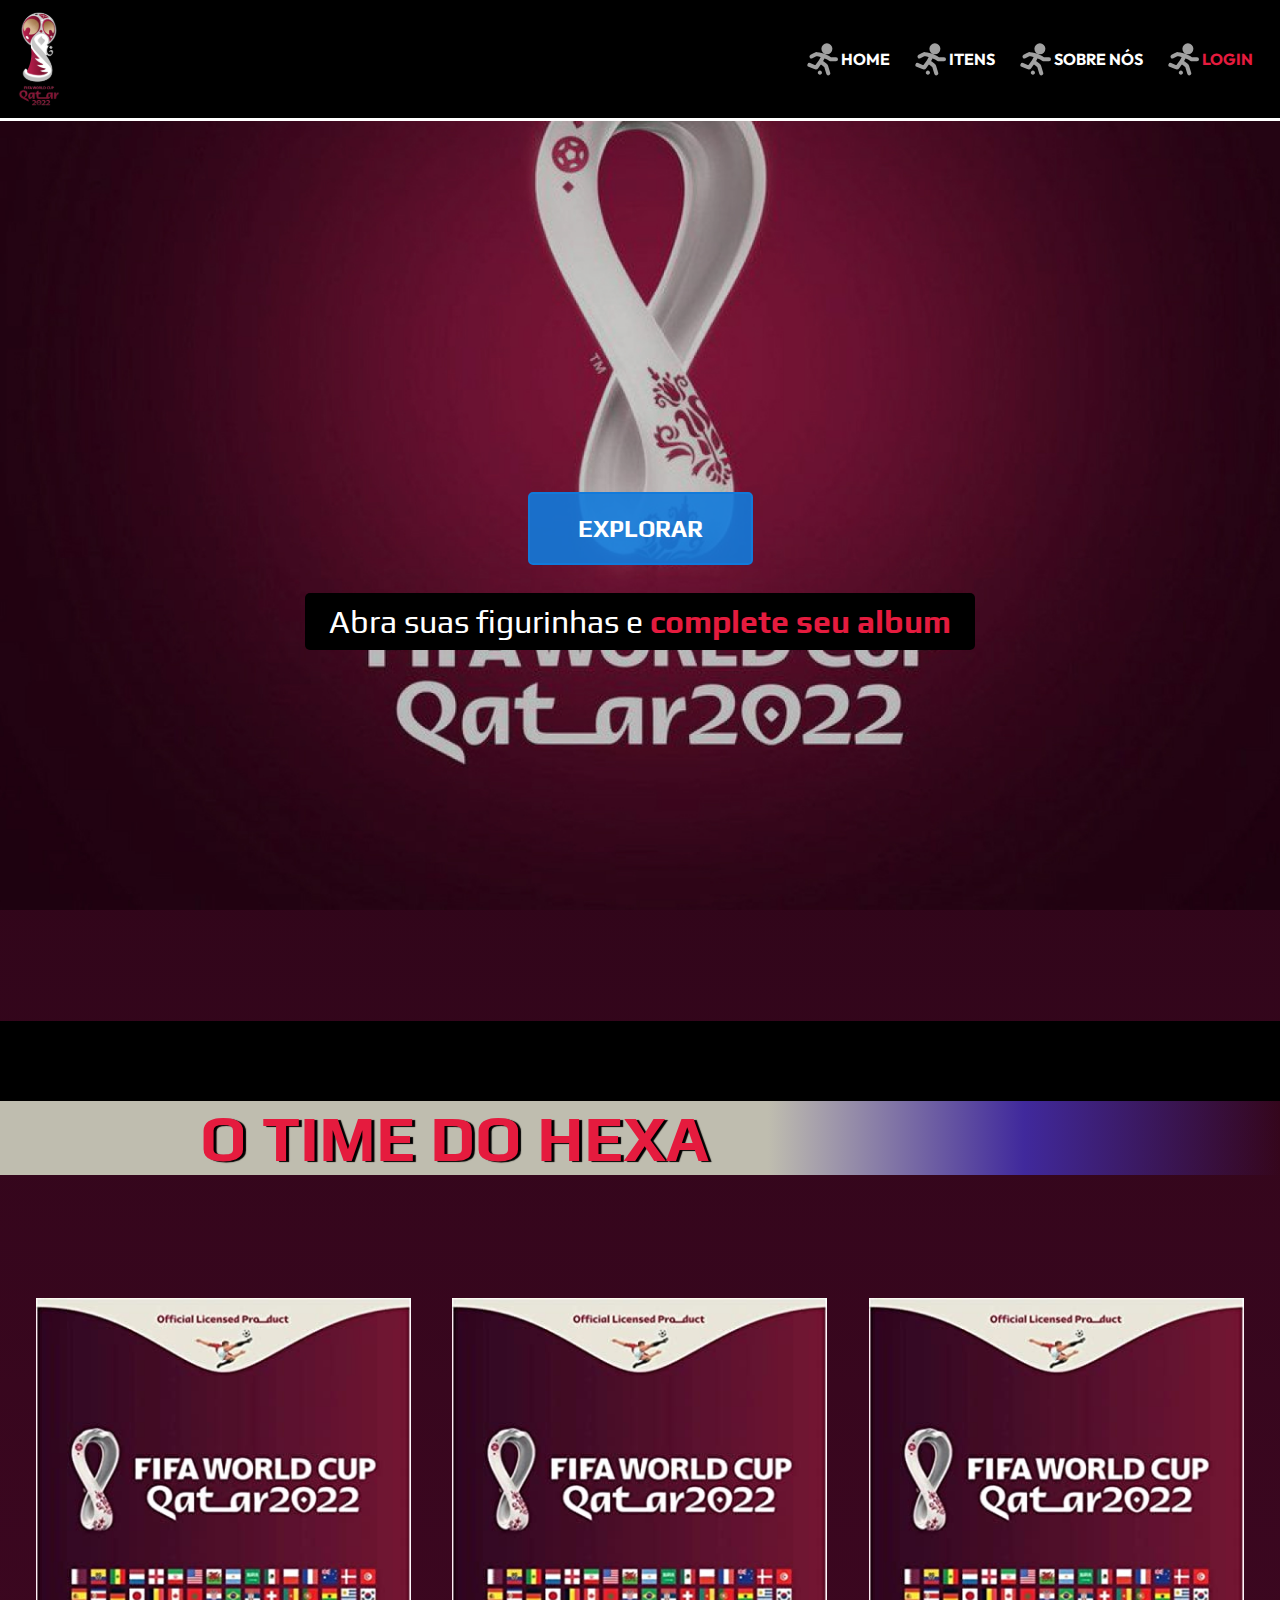
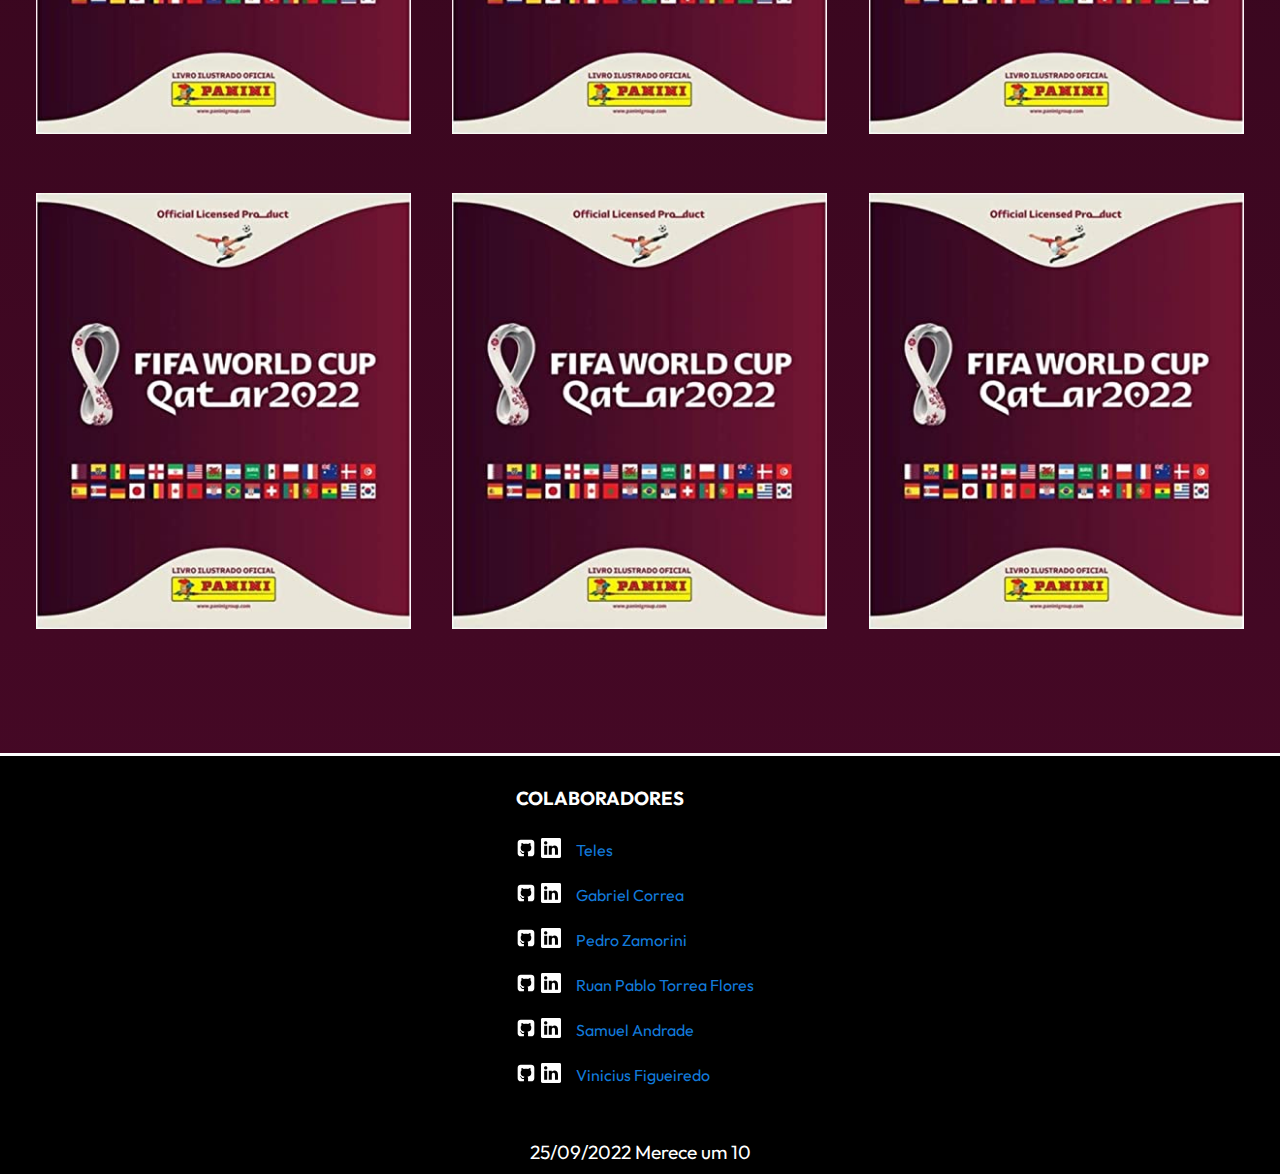
==== index.html @ 65233aec "finalizado o esqueleto" ====
<!DOCTYPE html>
<html lang="pt-br">

<head>
  <meta charset="UTF-8">
  <meta http-equiv="X-UA-Compatible" content="IE=edge">
  <meta name="viewport" content="width=device-width, initial-scale=1.0">
  <meta name="description" content="O melhor site de figurinhas do mundo!">
  <meta name="robots" content="noindex, nofollow">
  <title>O Hexa vem!</title>
  <link rel="preconnect" href="https://fonts.googleapis.com">
  <link rel="preconnect" href="https://fonts.gstatic.com" crossorigin>
  <link
    href="https://fonts.googleapis.com/css2?family=Outfit:wght@100;200;300;400;500;600;700;800;900&family=Play:wght@400;700&display=swap"
    rel="stylesheet">
  <link rel="stylesheet" href="./css/style.css">
</head>

<body>
  <header class="header">
    <div class="container">
      <img src="./img/logo.svg" alt="Logo da copa 2022">
      <nav class="header-nav">
        <img src="./img/menu.svg" class="menu-mobile" alt="menu mobile">
        <ul class="header-nav-list">
          <li><a href="#" class="uppercase"><img src="./img/soccer-icon.svg" alt="icone de um jogador">Home</a></li>
          <li><a href="#itens" class="uppercase"><img src="./img/soccer-icon.svg" alt="icone de um jogador">Itens</a></li>
          <li><a href="#" class="uppercase"><img src="./img/soccer-icon.svg" alt="icone de um jogador">Sobre nós</a>
          </li>
          <li><a href="#" class="uppercase red"><img src="./img/soccer-icon.svg" alt="icone de um jogador">Login</a>
          </li>
        </ul>
      </nav>
    </div>
  </header>
  <section class="home banner" id="home">
    <a href="#" class="uppercase">Explorar</a>
    <div class="banner-content">
      <h1>Abra suas figurinhas e <strong class="red">complete seu album</strong></h1>
    </div>
  </section>
  <div class="divisor"></div>
  <main>
    <section class="itens" id="itens">
      <h2 class="uppercase red hexa">O TIME DO HEXA</h2>
      <div class="container cards">
        <div class="card">
          <div class="flip flip-1">
            <div class="flip-front">
              <img src="./img/back-card.jpg" alt="figurinha">
            </div>
            <div class="flip-back">
              <div class="flip-back-img">
                <img src="./img/vini.jpg" alt="vinicius junior">
                <div class="img-card-container"><a href="#" class="btn btn-card uppercase">Estatísticas</a></div>
                <h3 class="uppercase">Atacante</h3>
              </div>
            </div>
          </div>
        </div>
        <div class="card">
          <div class="flip flip-2">
            <div class="flip-front">
              <img src="./img/back-card.jpg" alt="figurinha">
            </div>
            <div class="flip-back">
              <div class="flip-back-img">
                <img src="./img/richarlison.jpg" alt="richarlison">
                <a href="#" class="btn btn-card uppercase">Estatísticas</a>
                <h3 class="uppercase">Atacante</h3>
              </div>
            </div>
          </div>
        </div>
        <div class="card">
          <div class="flip flip-3">
            <div class="flip-front">
              <img src="./img/back-card.jpg" alt="figurinha">
            </div>
            <div class="flip-back">
              <div class="flip-back-img">
                <img src="./img/neymar.jpg" alt="ney">
                <a href="#" class="btn btn-card uppercase">Estatísticas</a>
                <h3 class="uppercase">Atacante</h3>
              </div>
            </div>
          </div>
        </div>
        <div class="card">
          <div class="flip flip-4">
            <div class="flip-front">
              <img src="./img/back-card.jpg" alt="figurinha">
            </div>
            <div class="flip-back">
              <div class="flip-back-img">
                <img src="./img/gabriel.jpg" alt="gabriel">
                <a href="#" class="btn btn-card uppercase">Estatísticas</a>
                <h3 class="uppercase">Atacante</h3>
              </div>
            </div>
          </div>
        </div>
        <div class="card">
          <div class="flip flip-5">
            <div class="flip-front">
              <img src="./img/back-card.jpg" alt="figurinha">
            </div>
            <div class="flip-back">
              <div class="flip-back-img">
                <img src="./img/lucas.jpg" alt="Lucas Paqueta">
                <a href="#" class="btn btn-card uppercase">Estatísticas</a>
                <h3 class="uppercase meia">Meia</h3>
              </div>
            </div>
          </div>
        </div>
        <div class="card">
          <div class="flip flip-6">
            <div class="flip-front">
              <img src="./img/back-card.jpg" alt="figurinha">
            </div>
            <div class="flip-back">
              <div class="flip-back-img">
                <img src="./img/casemiro.jpg" alt="Casemiro">
                <a href="#" class="btn btn-card uppercase">Estatísticas</a>
                <h3 class="uppercase meia">Meia</h3>
              </div>
            </div>
          </div>
        </div>
      </div>
    </section>
  </main>
  <footer class="footer" id="footer">
    <div class="container footer-content">
      <div class="contribuitors">
        <h3 class="uppercase">Colaboradores</h3>
        <ul class="contribuitors-list">
          <li>
            <a href="#"><img src="./img/github.svg" alt="icone do gitub"></a>
            <a href="#"><img src="./img/linkedi.svg" alt="icone do linkedin"></a>
            <a href="#">Teles</a>
          </li>
          <li>
            <a href="#"><img src="./img/github.svg" alt="icone do gitub"></a>
            <a href="#"><img src="./img/linkedi.svg" alt="icone do linkedin"></a>
            <a href="#">Gabriel Correa</a>
          </li>
          <li>
            <a href="#"><img src="./img/github.svg" alt="icone do gitub"></a>
            <a href="#"><img src="./img/linkedi.svg" alt="icone do linkedin"></a>
            <a href="#">Pedro Zamorini</a>
          </li>
          <li>
            <a href="#"><img src="./img/github.svg" alt="icone do gitub"></a>
            <a href="#"><img src="./img/linkedi.svg" alt="icone do linkedin"></a>
            <a href="#">Ruan Pablo Torrea Flores</a>
          </li>
          <li>
            <a href="#"><img src="./img/github.svg" alt="icone do gitub"></a>
            <a href="#"><img src="./img/linkedi.svg" alt="icone do linkedin"></a>
            <a href="#">Samuel Andrade</a>
          </li>
          <li>
            <a href="#"><img src="./img/github.svg" alt="icone do gitub"></a>
            <a href="#"><img src="./img/linkedi.svg" alt="icone do linkedin"></a>
            <a href="#">Vinicius Figueiredo</a>
          </li>
        </ul>
      </div>
    </div>
    <p>25/09/2022 Merece um 10</p>
  </footer>
</body>

</html>
---- css/style.css ----
* {
  margin: 0;
  padding: 0;
  box-sizing: border-box;
  text-decoration: none;
  list-style: none;
}

@keyframes flip {
  0% {
    transform: rotateY(0deg);
  }
  100% {
    transform: rotateY(180deg);
  }
}
html {
  scroll-behavior: smooth;
}
@media only screen and (max-width: 600px) {
  html {
    font-size: 12px;
  }
}

.red {
  color: #E51B3E;
}

.uppercase {
  text-transform: uppercase;
}

.container {
  width: 100%;
  max-width: 1250px;
  margin: 0 auto;
  display: flex;
  justify-content: space-between;
  flex-wrap: wrap;
  align-items: center;
}

body {
  background: linear-gradient(180deg, #260414, #4A0928);
}

.header {
  background: #000;
  border-bottom: 3px solid #FFF;
  padding: 10px;
}
.header-nav .menu-mobile {
  display: none;
}
@media only screen and (max-width: 600px) {
  .header-nav .menu-mobile {
    display: block;
    cursor: pointer;
    padding: 5px;
  }
}
.header-nav-list {
  display: flex;
  align-items: center;
  justify-content: space-between;
}
@media only screen and (max-width: 600px) {
  .header-nav-list {
    display: none;
  }
}
.header-nav-list li a {
  display: flex;
  align-items: center;
  font-weight: bold;
  font-family: "Outfit", sans-serif;
  color: #FFF;
  transition: 0.3s;
}
.header-nav-list li a:hover {
  color: #127ADA;
}
.header-nav-list .red {
  color: #E51B3E;
}
.header-nav-list li {
  margin: 0 12px;
}

.banner {
  background-image: url("../img/banner.jpg");
  height: 100vh;
  width: 100%;
  background-repeat: no-repeat;
  background-size: cover;
  background-position: center center;
  background-attachment: fixed;
  text-align: center;
  display: flex;
  justify-content: center;
  align-items: center;
  flex-direction: column;
}
.banner a {
  display: block;
  width: 100%;
  background: rgba(18, 122, 218, 0.9);
  border-radius: 5px;
  padding: 21px 45px;
  max-width: 225px;
  border: 2px solid #127ADA;
  font-weight: bold;
  font-family: "Play", sans-serif;
  color: #FFF;
  font-size: 1.5rem;
  margin-bottom: 28px;
  transition: 0.4s;
}
.banner a:hover {
  background: #127ADA;
  color: #FFF;
}
.banner-content h1 {
  background: black;
  color: #FFF;
  font-weight: 400;
  font-family: "Play", sans-serif;
  padding: 10px 24px;
  border-radius: 5px;
}
.banner-content h1 strong {
  font-weight: bold;
}

.divisor {
  width: 100%;
  height: 80px;
  background: #000;
}

.itens .hexa {
  width: 100%;
  font-family: "Play", sans-serif;
  font-weight: bold;
  font-size: 4rem;
  text-shadow: 3px 1px 1px black;
  padding-left: 200px;
  background: linear-gradient(90deg, #BFBDAF 60%, #40299C, transparent);
  margin-bottom: 60px;
}
@media only screen and (max-width: 600px) {
  .itens .hexa {
    font-size: 2.5rem;
    padding: 0;
    padding: 10px;
  }
}
.itens .card {
  position: relative;
  height: 370px;
  width: 30%;
  margin: 5% auto;
  min-width: 300px;
}
@media only screen and (max-width: 600px) {
  .itens .card {
    margin: 10% auto;
  }
}
.itens .card .flip a, .itens .card .flip h3 {
  opacity: 1;
}
.itens .card img {
  max-width: 100%;
}
.itens .card .flip {
  transform-style: preserve-3d;
  transition: 0.5s;
}
.itens .card .flip-1 {
  animation: flip 0.7s ease-out forwards;
  animation-delay: 2s;
  flex-basis: 220px;
}
.itens .card .flip-2 {
  animation: flip 0.7s ease-out forwards;
  animation-delay: 3s;
  flex-basis: 220px;
}
.itens .card .flip-3 {
  animation: flip 0.7s ease-out forwards;
  animation-delay: 4s;
  flex-basis: 220px;
}
.itens .card .flip-4 {
  animation: flip 0.7s ease-out forwards;
  animation-delay: 5s;
  flex-basis: 220px;
}
.itens .card .flip-5 {
  animation: flip 0.7s ease-out forwards;
  animation-delay: 6s;
  flex-basis: 220px;
}
.itens .card .flip-6 {
  animation: flip 0.7s ease-out forwards;
  animation-delay: 7s;
  flex-basis: 220px;
}
.itens .card .flip-front, .itens .card .flip-back {
  position: absolute;
  backface-visibility: hidden;
}
.itens .card .flip-back {
  transform: rotatey(180deg);
}
.itens .card .flip-back a, .itens .card .flip-back h3 {
  opacity: 1;
  display: block;
  position: absolute;
}
.itens .card .flip-back h3 {
  top: 15px;
  color: #FFF;
  font-family: "Outfit", sans-serif;
  font-weight: 300;
  font-size: 1.5rem;
  background: rgba(0, 128, 0, 0.507);
  width: 100%;
  text-align: center;
  margin: 0 auto;
}
.itens .card .flip-back a {
  padding: 24px 31px;
  background: rgba(18, 121, 218, 0.6666666667);
  top: 50%;
  right: 22%;
  display: block;
  text-align: center;
  color: #FFF;
  font-family: "Play", sans-serif;
  font-weight: 500;
  font-size: 1.5rem;
  border-radius: 10px;
  border: 2px solid black;
  transition: 0.5s;
}
.itens .card .flip-back a:hover {
  background: #127ADA;
}

.footer {
  background: #000;
  margin-top: 10%;
  width: 100%;
  border-top: 3px solid #FFF;
  text-align: center;
}
.footer p {
  color: #FFF;
  font-family: "Outfit", sans-serif;
  padding: 10px;
  font-size: 1.2rem;
}
.footer .footer-content {
  justify-content: center;
}
.footer .contribuitors {
  margin: 30px 0;
  color: #FFF;
}
.footer .contribuitors h3 {
  font-family: "Outfit", sans-serif;
  margin-bottom: 20px;
  text-align: left;
}
.footer .contribuitors li {
  display: flex;
  align-items: center;
  margin-bottom: 5px;
  gap: 5px;
}
.footer .contribuitors li a:last-of-type {
  padding: 10px;
  border-radius: 15px;
}
.footer .contribuitors li a:last-of-type:hover {
  background: #127ADA;
}
.footer .contribuitors li a {
  font-family: "Outfit", sans-serif;
  color: #127ADA;
  transition: 0.3s;
}
.footer .contribuitors li a:hover {
  color: #FFF;
}
.footer .contribuitors li a img:first-child {
  width: 20px;
}

.body {
  background: #000;
}

.container-login {
  width: 100%;
  height: 100vh;
  background-image: url("../img/login-bg.jpg");
  background-size: cover;
  background-repeat: no-repeat;
  object-fit: cover;
  position: relative;
  display: flex;
  justify-content: center;
  align-items: center;
  background-position: center center;
}
.container-login::after {
  content: "";
  width: 100%;
  height: 100%;
  position: absolute;
  top: 0;
  left: 0;
  display: block;
  background: rgba(0, 0, 0, 0.4);
  backdrop-filter: blur(5px);
}
.container-login .content {
  position: relative;
  z-index: 2;
  width: 100%;
  max-width: 455px;
  background: #320414;
  display: flex;
  flex-direction: column;
  border: 5px solid #FFF;
  border-radius: 12px;
  padding: 30px;
}
.container-login .content .img-logo {
  margin: 0 auto;
}
.container-login .content .close {
  position: absolute;
  top: 5px;
  right: 15px;
  cursor: pointer;
}
.container-login .content form label, .container-login .content form input {
  display: block;
  width: 100%;
}
.container-login .content form label {
  color: #FFF;
  font-family: "Outfit", sans-serif;
  padding: 5px 0;
}
.container-login .content form label:last-of-type {
  margin-top: 20px;
}
.container-login .content form input {
  height: 60px;
  border-radius: 12px;
  padding: 10px;
}
.container-login .content form input::placeholder {
  font-size: 1.2rem;
}
.container-login .content form input:last-of-type {
  margin-bottom: 60px;
}
.container-login .content form button {
  display: block;
  width: 100%;
  border: none;
  background: #127ADA;
  text-align: center;
  color: #FFF;
  font-family: "Outfit", sans-serif;
  border-radius: 12px;
  font-size: 1.2rem;
  padding: 18px 0;
  cursor: pointer;
}

/*# sourceMappingURL=style.css.map */
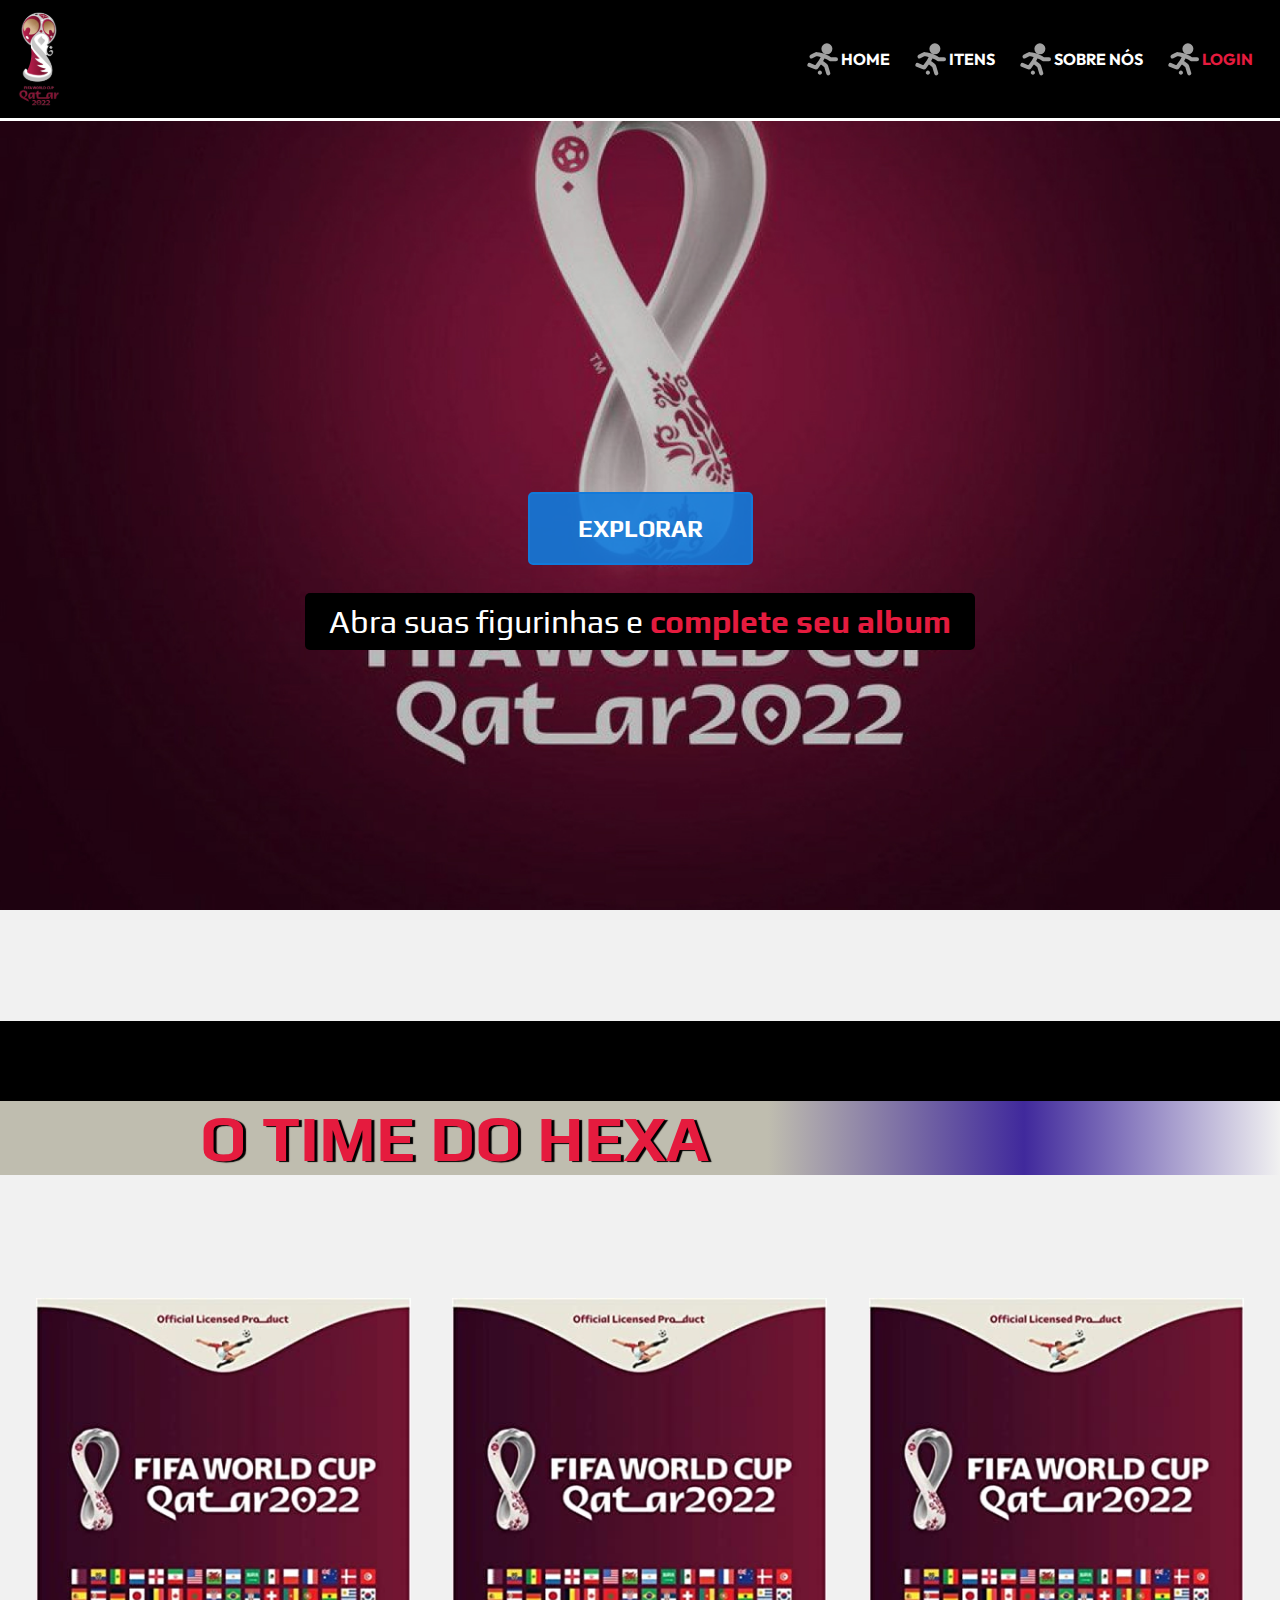
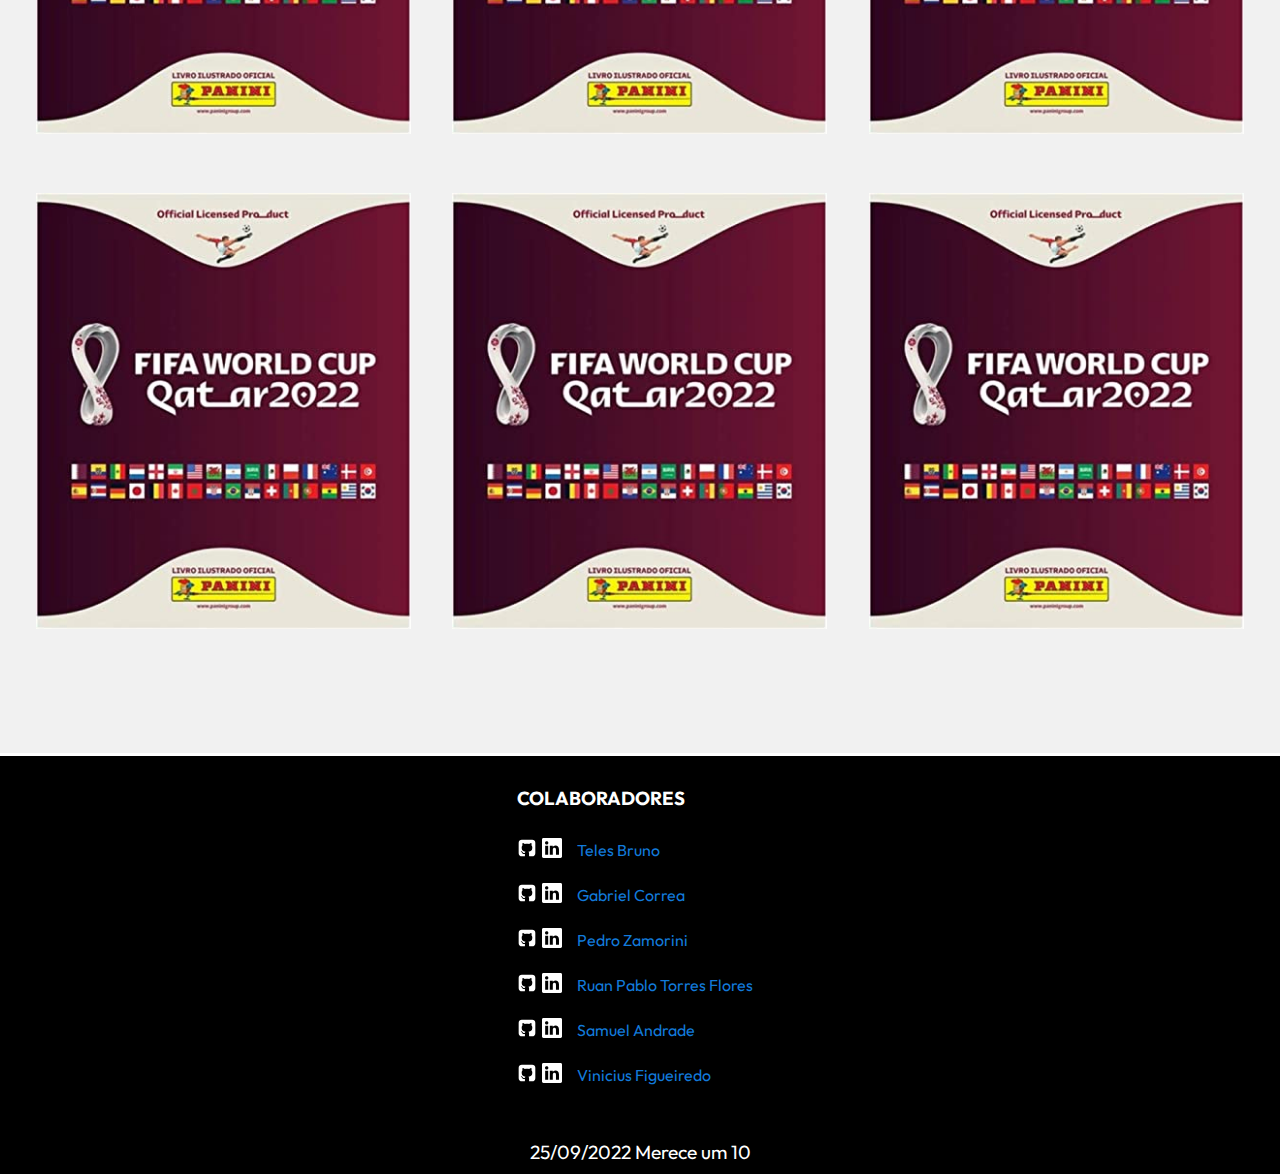
==== commit 5703bd21: "Gabriel Jesus" ====
--- a/index.html
+++ b/index.html
@@ -27,7 +27,7 @@
           <li><a href="#itens" class="uppercase"><img src="./img/soccer-icon.svg" alt="icone de um jogador">Itens</a></li>
           <li><a href="#" class="uppercase"><img src="./img/soccer-icon.svg" alt="icone de um jogador">Sobre nós</a>
           </li>
-          <li><a href="#" class="uppercase red"><img src="./img/soccer-icon.svg" alt="icone de um jogador">Login</a>
+          <li><a href="html/login.html" class="uppercase red"><img src="./img/soccer-icon.svg" alt="icone de um jogador">Login</a>
           </li>
         </ul>
       </nav>
@@ -80,7 +80,7 @@
             <div class="flip-back">
               <div class="flip-back-img">
                 <img src="./img/neymar.jpg" alt="ney">
-                <a href="#" class="btn btn-card uppercase">Estatísticas</a>
+                <a href="./html/neymar.html" class="btn btn-card uppercase">Estatísticas</a>
                 <h3 class="uppercase">Atacante</h3>
               </div>
             </div>
@@ -94,7 +94,7 @@
             <div class="flip-back">
               <div class="flip-back-img">
                 <img src="./img/gabriel.jpg" alt="gabriel">
-                <a href="#" class="btn btn-card uppercase">Estatísticas</a>
+                <a href="html/G-Jesus.html" class="btn btn-card uppercase">Estatísticas</a>
                 <h3 class="uppercase">Atacante</h3>
               </div>
             </div>
@@ -137,9 +137,9 @@
         <h3 class="uppercase">Colaboradores</h3>
         <ul class="contribuitors-list">
           <li>
-            <a href="#"><img src="./img/github.svg" alt="icone do gitub"></a>
-            <a href="#"><img src="./img/linkedi.svg" alt="icone do linkedin"></a>
-            <a href="#">Teles</a>
+            <a href="https://github.com/Telessena"><img src="./img/github.svg" alt="icone do gitub"></a>
+            <a href="https://www.linkedin.com/in/teles-bruno-9ab0511b6/"><img src="./img/linkedi.svg" alt="icone do linkedin"></a>
+            <a href="#">Teles Bruno</a>
           </li>
           <li>
             <a href="#"><img src="./img/github.svg" alt="icone do gitub"></a>
@@ -154,7 +154,7 @@
           <li>
             <a href="#"><img src="./img/github.svg" alt="icone do gitub"></a>
             <a href="#"><img src="./img/linkedi.svg" alt="icone do linkedin"></a>
-            <a href="#">Ruan Pablo Torrea Flores</a>
+            <a href="#">Ruan Pablo Torres Flores</a>
           </li>
           <li>
             <a href="#"><img src="./img/github.svg" alt="icone do gitub"></a>
--- a/css/style.css
+++ b/css/style.css
@@ -1,389 +1,9 @@
-* {
-  margin: 0;
-  padding: 0;
-  box-sizing: border-box;
-  text-decoration: none;
-  list-style: none;
-}
-
-@keyframes flip {
-  0% {
-    transform: rotateY(0deg);
-  }
-  100% {
-    transform: rotateY(180deg);
-  }
-}
-html {
-  scroll-behavior: smooth;
-}
-@media only screen and (max-width: 600px) {
-  html {
-    font-size: 12px;
-  }
-}
-
-.red {
-  color: #E51B3E;
-}
-
-.uppercase {
-  text-transform: uppercase;
-}
-
-.container {
-  width: 100%;
-  max-width: 1250px;
-  margin: 0 auto;
-  display: flex;
-  justify-content: space-between;
-  flex-wrap: wrap;
-  align-items: center;
-}
-
-body {
-  background: linear-gradient(180deg, #260414, #4A0928);
-}
-
-.header {
-  background: #000;
-  border-bottom: 3px solid #FFF;
-  padding: 10px;
-}
-.header-nav .menu-mobile {
-  display: none;
-}
-@media only screen and (max-width: 600px) {
-  .header-nav .menu-mobile {
-    display: block;
-    cursor: pointer;
-    padding: 5px;
-  }
-}
-.header-nav-list {
-  display: flex;
-  align-items: center;
-  justify-content: space-between;
-}
-@media only screen and (max-width: 600px) {
-  .header-nav-list {
-    display: none;
-  }
-}
-.header-nav-list li a {
-  display: flex;
-  align-items: center;
-  font-weight: bold;
-  font-family: "Outfit", sans-serif;
-  color: #FFF;
-  transition: 0.3s;
-}
-.header-nav-list li a:hover {
-  color: #127ADA;
-}
-.header-nav-list .red {
-  color: #E51B3E;
-}
-.header-nav-list li {
-  margin: 0 12px;
-}
-
-.banner {
-  background-image: url("../img/banner.jpg");
-  height: 100vh;
-  width: 100%;
-  background-repeat: no-repeat;
-  background-size: cover;
-  background-position: center center;
-  background-attachment: fixed;
-  text-align: center;
-  display: flex;
-  justify-content: center;
-  align-items: center;
-  flex-direction: column;
-}
-.banner a {
-  display: block;
-  width: 100%;
-  background: rgba(18, 122, 218, 0.9);
-  border-radius: 5px;
-  padding: 21px 45px;
-  max-width: 225px;
-  border: 2px solid #127ADA;
-  font-weight: bold;
-  font-family: "Play", sans-serif;
-  color: #FFF;
-  font-size: 1.5rem;
-  margin-bottom: 28px;
-  transition: 0.4s;
-}
-.banner a:hover {
-  background: #127ADA;
-  color: #FFF;
-}
-.banner-content h1 {
-  background: black;
-  color: #FFF;
-  font-weight: 400;
-  font-family: "Play", sans-serif;
-  padding: 10px 24px;
-  border-radius: 5px;
-}
-.banner-content h1 strong {
-  font-weight: bold;
-}
-
-.divisor {
-  width: 100%;
-  height: 80px;
-  background: #000;
-}
-
-.itens .hexa {
-  width: 100%;
-  font-family: "Play", sans-serif;
-  font-weight: bold;
-  font-size: 4rem;
-  text-shadow: 3px 1px 1px black;
-  padding-left: 200px;
-  background: linear-gradient(90deg, #BFBDAF 60%, #40299C, transparent);
-  margin-bottom: 60px;
-}
-@media only screen and (max-width: 600px) {
-  .itens .hexa {
-    font-size: 2.5rem;
-    padding: 0;
-    padding: 10px;
-  }
-}
-.itens .card {
-  position: relative;
-  height: 370px;
-  width: 30%;
-  margin: 5% auto;
-  min-width: 300px;
-}
-@media only screen and (max-width: 600px) {
-  .itens .card {
-    margin: 10% auto;
-  }
-}
-.itens .card .flip a, .itens .card .flip h3 {
-  opacity: 1;
-}
-.itens .card img {
-  max-width: 100%;
-}
-.itens .card .flip {
-  transform-style: preserve-3d;
-  transition: 0.5s;
-}
-.itens .card .flip-1 {
-  animation: flip 0.7s ease-out forwards;
-  animation-delay: 2s;
-  flex-basis: 220px;
-}
-.itens .card .flip-2 {
-  animation: flip 0.7s ease-out forwards;
-  animation-delay: 3s;
-  flex-basis: 220px;
-}
-.itens .card .flip-3 {
-  animation: flip 0.7s ease-out forwards;
-  animation-delay: 4s;
-  flex-basis: 220px;
-}
-.itens .card .flip-4 {
-  animation: flip 0.7s ease-out forwards;
-  animation-delay: 5s;
-  flex-basis: 220px;
-}
-.itens .card .flip-5 {
-  animation: flip 0.7s ease-out forwards;
-  animation-delay: 6s;
-  flex-basis: 220px;
-}
-.itens .card .flip-6 {
-  animation: flip 0.7s ease-out forwards;
-  animation-delay: 7s;
-  flex-basis: 220px;
-}
-.itens .card .flip-front, .itens .card .flip-back {
-  position: absolute;
-  backface-visibility: hidden;
-}
-.itens .card .flip-back {
-  transform: rotatey(180deg);
-}
-.itens .card .flip-back a, .itens .card .flip-back h3 {
-  opacity: 1;
-  display: block;
-  position: absolute;
-}
-.itens .card .flip-back h3 {
-  top: 15px;
-  color: #FFF;
-  font-family: "Outfit", sans-serif;
-  font-weight: 300;
-  font-size: 1.5rem;
-  background: rgba(0, 128, 0, 0.507);
-  width: 100%;
-  text-align: center;
-  margin: 0 auto;
-}
-.itens .card .flip-back a {
-  padding: 24px 31px;
-  background: rgba(18, 121, 218, 0.6666666667);
-  top: 50%;
-  right: 22%;
-  display: block;
-  text-align: center;
-  color: #FFF;
-  font-family: "Play", sans-serif;
-  font-weight: 500;
-  font-size: 1.5rem;
-  border-radius: 10px;
-  border: 2px solid black;
-  transition: 0.5s;
-}
-.itens .card .flip-back a:hover {
-  background: #127ADA;
-}
-
-.footer {
-  background: #000;
-  margin-top: 10%;
-  width: 100%;
-  border-top: 3px solid #FFF;
-  text-align: center;
-}
-.footer p {
-  color: #FFF;
-  font-family: "Outfit", sans-serif;
-  padding: 10px;
-  font-size: 1.2rem;
-}
-.footer .footer-content {
-  justify-content: center;
-}
-.footer .contribuitors {
-  margin: 30px 0;
-  color: #FFF;
-}
-.footer .contribuitors h3 {
-  font-family: "Outfit", sans-serif;
-  margin-bottom: 20px;
-  text-align: left;
-}
-.footer .contribuitors li {
-  display: flex;
-  align-items: center;
-  margin-bottom: 5px;
-  gap: 5px;
-}
-.footer .contribuitors li a:last-of-type {
-  padding: 10px;
-  border-radius: 15px;
-}
-.footer .contribuitors li a:last-of-type:hover {
-  background: #127ADA;
-}
-.footer .contribuitors li a {
-  font-family: "Outfit", sans-serif;
-  color: #127ADA;
-  transition: 0.3s;
-}
-.footer .contribuitors li a:hover {
-  color: #FFF;
-}
-.footer .contribuitors li a img:first-child {
-  width: 20px;
-}
-
-.body {
-  background: #000;
-}
-
-.container-login {
-  width: 100%;
-  height: 100vh;
-  background-image: url("../img/login-bg.jpg");
-  background-size: cover;
-  background-repeat: no-repeat;
-  object-fit: cover;
-  position: relative;
-  display: flex;
-  justify-content: center;
-  align-items: center;
-  background-position: center center;
-}
-.container-login::after {
-  content: "";
-  width: 100%;
-  height: 100%;
-  position: absolute;
-  top: 0;
-  left: 0;
-  display: block;
-  background: rgba(0, 0, 0, 0.4);
-  backdrop-filter: blur(5px);
-}
-.container-login .content {
-  position: relative;
-  z-index: 2;
-  width: 100%;
-  max-width: 455px;
-  background: #320414;
-  display: flex;
-  flex-direction: column;
-  border: 5px solid #FFF;
-  border-radius: 12px;
-  padding: 30px;
-}
-.container-login .content .img-logo {
-  margin: 0 auto;
-}
-.container-login .content .close {
-  position: absolute;
-  top: 5px;
-  right: 15px;
-  cursor: pointer;
-}
-.container-login .content form label, .container-login .content form input {
-  display: block;
-  width: 100%;
-}
-.container-login .content form label {
-  color: #FFF;
-  font-family: "Outfit", sans-serif;
-  padding: 5px 0;
-}
-.container-login .content form label:last-of-type {
-  margin-top: 20px;
-}
-.container-login .content form input {
-  height: 60px;
-  border-radius: 12px;
-  padding: 10px;
-}
-.container-login .content form input::placeholder {
-  font-size: 1.2rem;
-}
-.container-login .content form input:last-of-type {
-  margin-bottom: 60px;
-}
-.container-login .content form button {
-  display: block;
-  width: 100%;
-  border: none;
-  background: #127ADA;
-  text-align: center;
-  color: #FFF;
-  font-family: "Outfit", sans-serif;
-  border-radius: 12px;
-  font-size: 1.2rem;
-  padding: 18px 0;
-  cursor: pointer;
-}
-
-/*# sourceMappingURL=style.css.map */
+@import './reset.css';
+@import './default.css';
+@import './header.css';
+@import './banner.css';
+@import './cards.css';
+@import './footer.css';
+@import './login.css';
+@import './jogadores.css';
+@import 'G-Jesus.css'
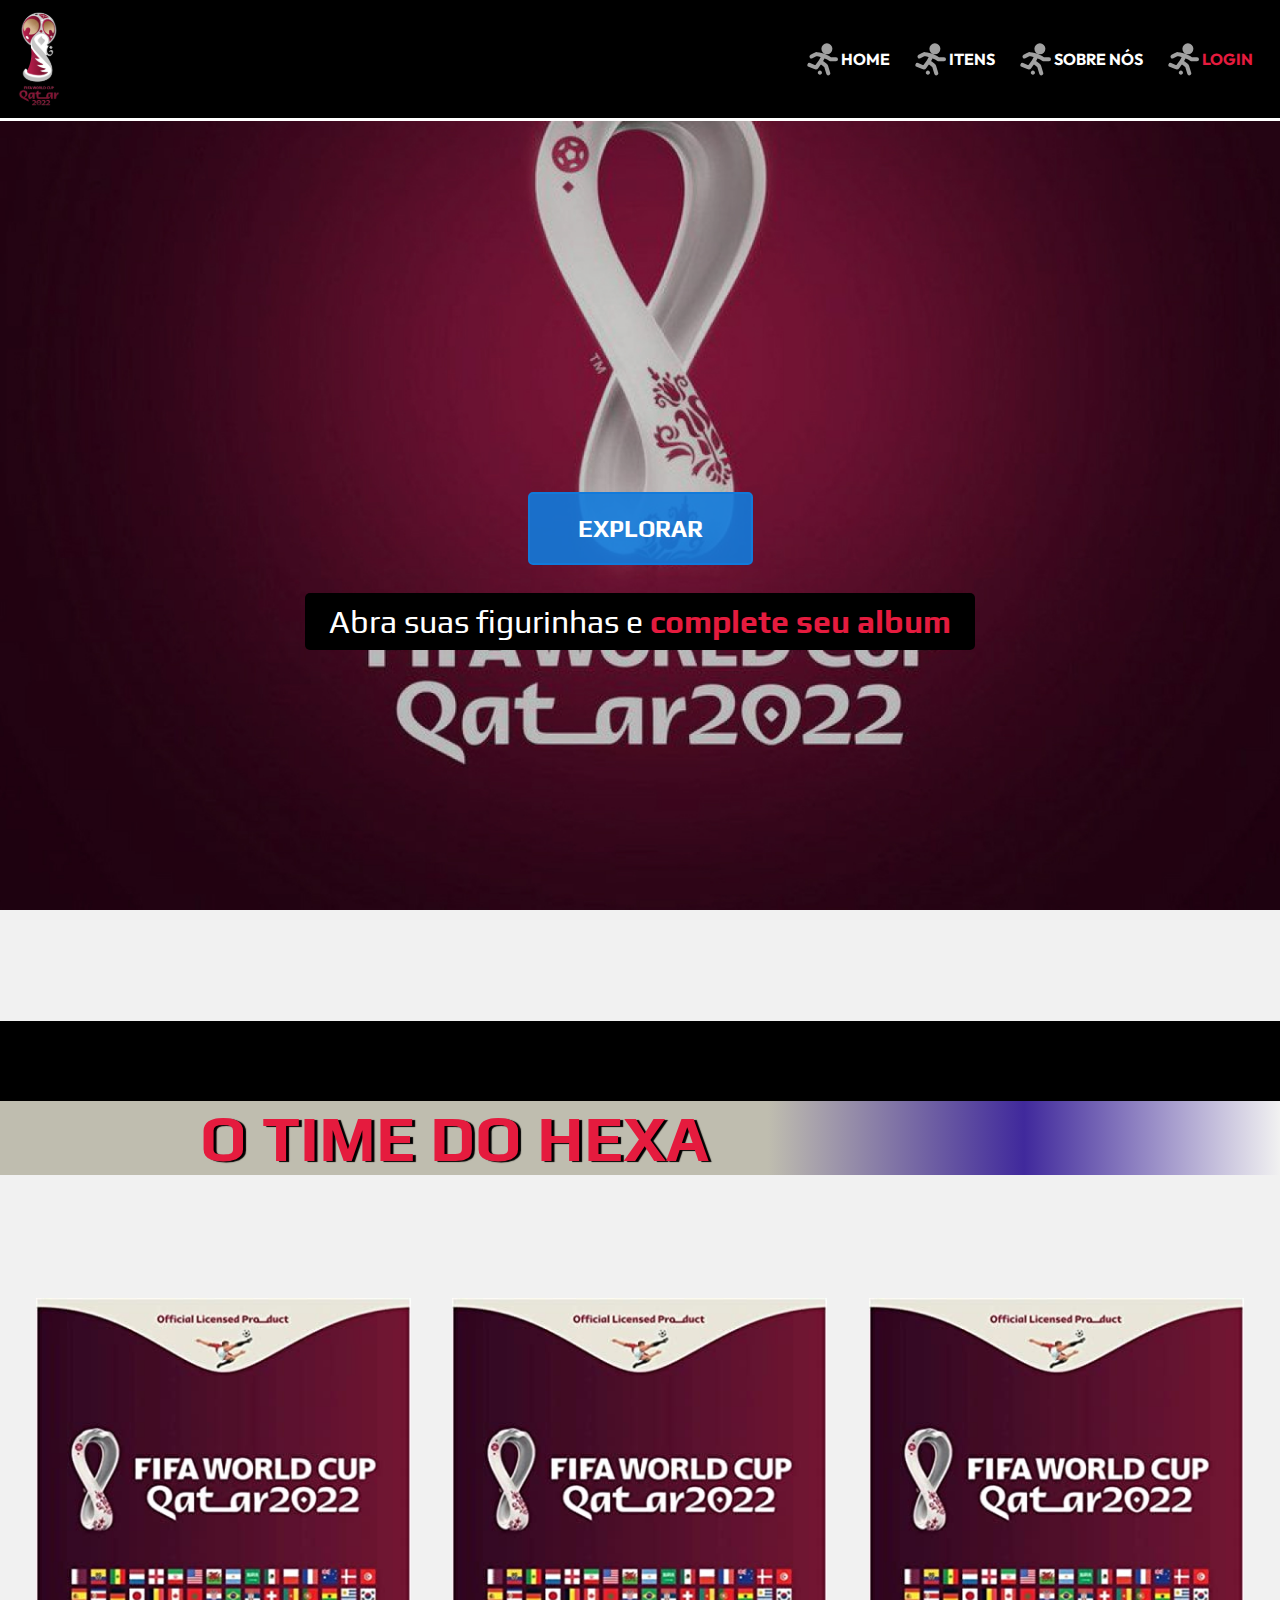
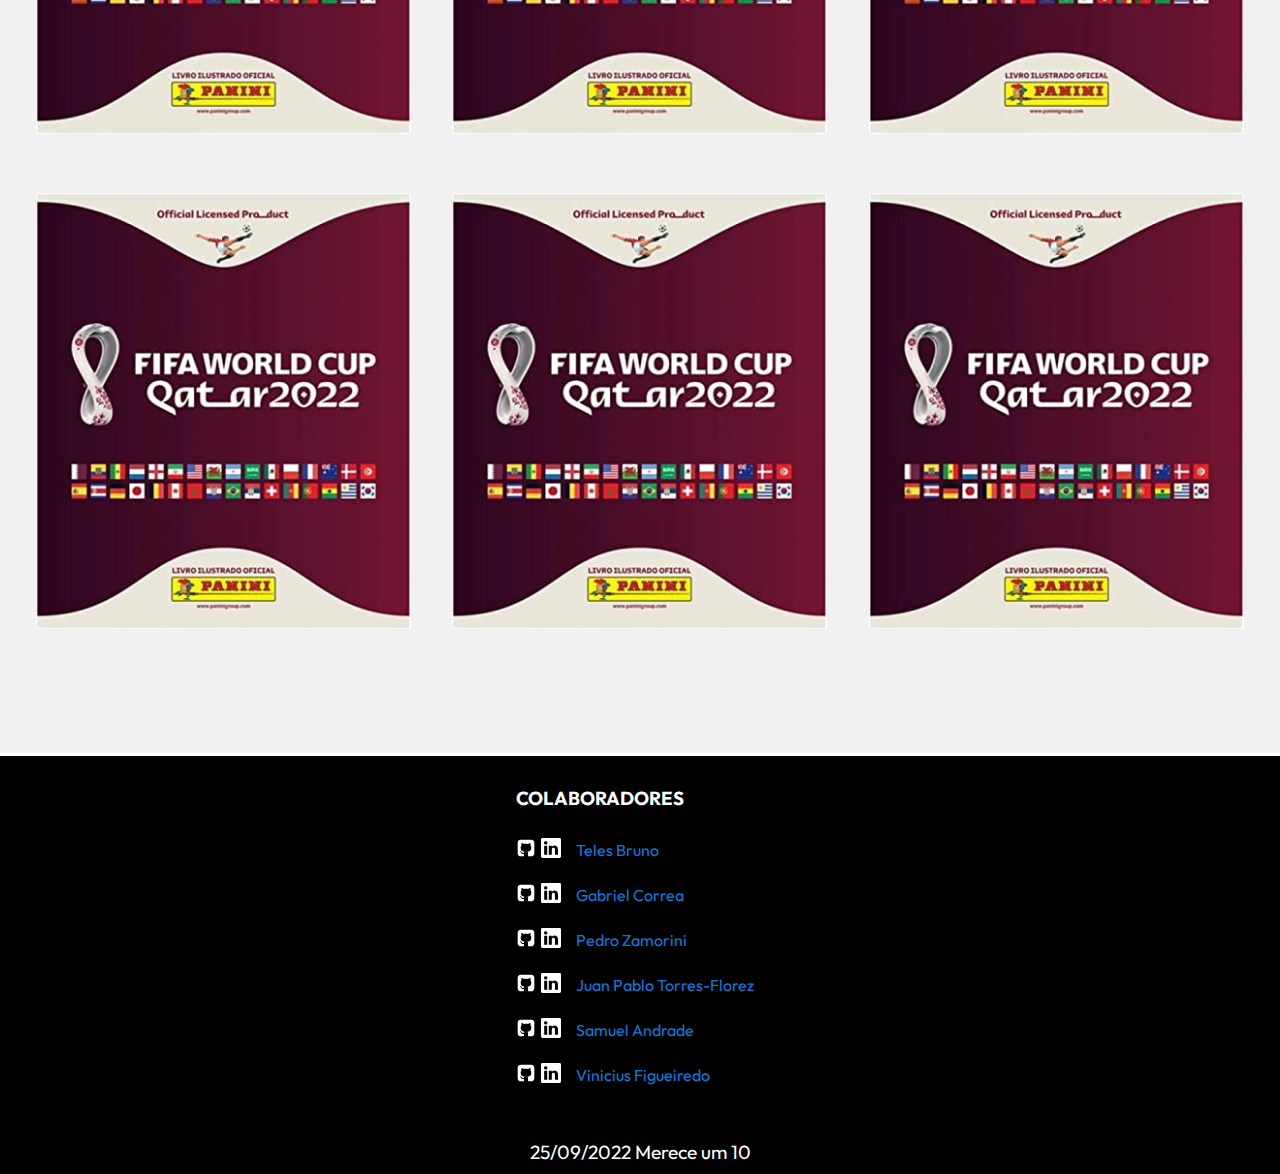
==== commit 50b7263b: "atualização linkedin e git" ====
--- a/index.html
+++ b/index.html
@@ -24,10 +24,12 @@
         <img src="./img/menu.svg" class="menu-mobile" alt="menu mobile">
         <ul class="header-nav-list">
           <li><a href="#" class="uppercase"><img src="./img/soccer-icon.svg" alt="icone de um jogador">Home</a></li>
-          <li><a href="#itens" class="uppercase"><img src="./img/soccer-icon.svg" alt="icone de um jogador">Itens</a></li>
+          <li><a href="#itens" class="uppercase"><img src="./img/soccer-icon.svg" alt="icone de um jogador">Itens</a>
+          </li>
           <li><a href="#" class="uppercase"><img src="./img/soccer-icon.svg" alt="icone de um jogador">Sobre nós</a>
           </li>
-          <li><a href="html/login.html" class="uppercase red"><img src="./img/soccer-icon.svg" alt="icone de um jogador">Login</a>
+          <li><a href="./html/login.html" class="uppercase red"><img src="./img/soccer-icon.svg"
+                alt="icone de um jogador">Login</a>
           </li>
         </ul>
       </nav>
@@ -52,7 +54,9 @@
             <div class="flip-back">
               <div class="flip-back-img">
                 <img src="./img/vini.jpg" alt="vinicius junior">
-                <div class="img-card-container"><a href="#" class="btn btn-card uppercase">Estatísticas</a></div>
+                <div class="img-card-container">
+                  <a href="./html/vinijr.html" target="_blank" class="btn btn-card uppercase">Estatísticas</a>
+                </div>
                 <h3 class="uppercase">Atacante</h3>
               </div>
             </div>
@@ -66,7 +70,7 @@
             <div class="flip-back">
               <div class="flip-back-img">
                 <img src="./img/richarlison.jpg" alt="richarlison">
-                <a href="#" class="btn btn-card uppercase">Estatísticas</a>
+                <a href="./html/richarlison.html" class="btn btn-card uppercase">Estatísticas</a>
                 <h3 class="uppercase">Atacante</h3>
               </div>
             </div>
@@ -80,7 +84,7 @@
             <div class="flip-back">
               <div class="flip-back-img">
                 <img src="./img/neymar.jpg" alt="ney">
-                <a href="./html/neymar.html" class="btn btn-card uppercase">Estatísticas</a>
+                <a href="./html/neymar.html" target="_blank" class="btn btn-card uppercase">Estatísticas</a>
                 <h3 class="uppercase">Atacante</h3>
               </div>
             </div>
@@ -94,7 +98,7 @@
             <div class="flip-back">
               <div class="flip-back-img">
                 <img src="./img/gabriel.jpg" alt="gabriel">
-                <a href="html/G-Jesus.html" class="btn btn-card uppercase">Estatísticas</a>
+                <a href="html/G-Jesus.html" target="_blank" class="btn btn-card uppercase">Estatísticas</a>
                 <h3 class="uppercase">Atacante</h3>
               </div>
             </div>
@@ -122,7 +126,7 @@
             <div class="flip-back">
               <div class="flip-back-img">
                 <img src="./img/casemiro.jpg" alt="Casemiro">
-                <a href="#" class="btn btn-card uppercase">Estatísticas</a>
+                <a href="html/casemiro.html" class="btn btn-card uppercase">Estatísticas</a>
                 <h3 class="uppercase meia">Meia</h3>
               </div>
             </div>
@@ -137,34 +141,39 @@
         <h3 class="uppercase">Colaboradores</h3>
         <ul class="contribuitors-list">
           <li>
-            <a href="https://github.com/Telessena"><img src="./img/github.svg" alt="icone do gitub"></a>
-            <a href="https://www.linkedin.com/in/teles-bruno-9ab0511b6/"><img src="./img/linkedi.svg" alt="icone do linkedin"></a>
+            <a href="https://github.com/Telessena" target="_blank"><img src="./img/github.svg" alt="icone do gitub"></a>
+            <a href="https://www.linkedin.com/in/teles-bruno-9ab0511b6/" target="_blank"><img src="./img/linkedi.svg"
+                alt="icone do linkedin"></a>
             <a href="#">Teles Bruno</a>
           </li>
           <li>
-            <a href="#"><img src="./img/github.svg" alt="icone do gitub"></a>
-            <a href="#"><img src="./img/linkedi.svg" alt="icone do linkedin"></a>
+            <a href="https://github.com/Gabrielbrta" target="_blank"><img src="./img/github.svg"
+                alt="icone do gitub"></a>
+            <a href="https://www.linkedin.com/in/gabrielbrta/" target="_blank"><img src="./img/linkedi.svg"
+                alt="icone do linkedin"></a>
             <a href="#">Gabriel Correa</a>
           </li>
           <li>
-            <a href="#"><img src="./img/github.svg" alt="icone do gitub"></a>
-            <a href="#"><img src="./img/linkedi.svg" alt="icone do linkedin"></a>
-            <a href="#">Pedro Zamorini</a>
+            <a href="https://github.com/pzamorini" target="_blank"><img src="./img/github.svg" alt="icone do gitub"></a>
+            <a href="https://www.linkedin.com/in/pedro-zamorini/" target="_blank"><img src="./img/linkedi.svg"
+                alt="icone do linkedin"></a>
+            <a href="#" target="_blank">Pedro Zamorini</a>
           </li>
           <li>
-            <a href="#"><img src="./img/github.svg" alt="icone do gitub"></a>
-            <a href="#"><img src="./img/linkedi.svg" alt="icone do linkedin"></a>
-            <a href="#">Ruan Pablo Torres Flores</a>
+            <a href="https://github.com/JPTF" target="_blank"><img src="../img/github.svg" alt="icone do gitub"></a>
+            <a href="https://www.linkedin.com/in/juan-pablo-torres-florez-8a699b3b" target="_blank"><img
+                src="../img/linkedi.svg" alt="icone do linkedin"></a>
+            <a href="#">Juan Pablo Torres-Florez</a>
           </li>
           <li>
-            <a href="#"><img src="./img/github.svg" alt="icone do gitub"></a>
-            <a href="#"><img src="./img/linkedi.svg" alt="icone do linkedin"></a>
-            <a href="#">Samuel Andrade</a>
+            <a href="#" target="_blank"><img src="./img/github.svg" alt="icone do gitub"></a>
+            <a href="#" target="_blank"><img src="./img/linkedi.svg" alt="icone do linkedin"></a>
+            <a href="#" target="_blank">Samuel Andrade</a>
           </li>
           <li>
-            <a href="#"><img src="./img/github.svg" alt="icone do gitub"></a>
-            <a href="#"><img src="./img/linkedi.svg" alt="icone do linkedin"></a>
-            <a href="#">Vinicius Figueiredo</a>
+            <a href="#" target="_blank"><img src="./img/github.svg" alt="icone do gitub"></a>
+            <a href="#" target="_blank"><img src="./img/linkedi.svg" alt="icone do linkedin"></a>
+            <a href="#" target="_blank">Vinicius Figueiredo</a>
           </li>
         </ul>
       </div>
--- a/css/style.css
+++ b/css/style.css
@@ -6,4 +6,3 @@
 @import './footer.css';
 @import './login.css';
 @import './jogadores.css';
-@import 'G-Jesus.css'
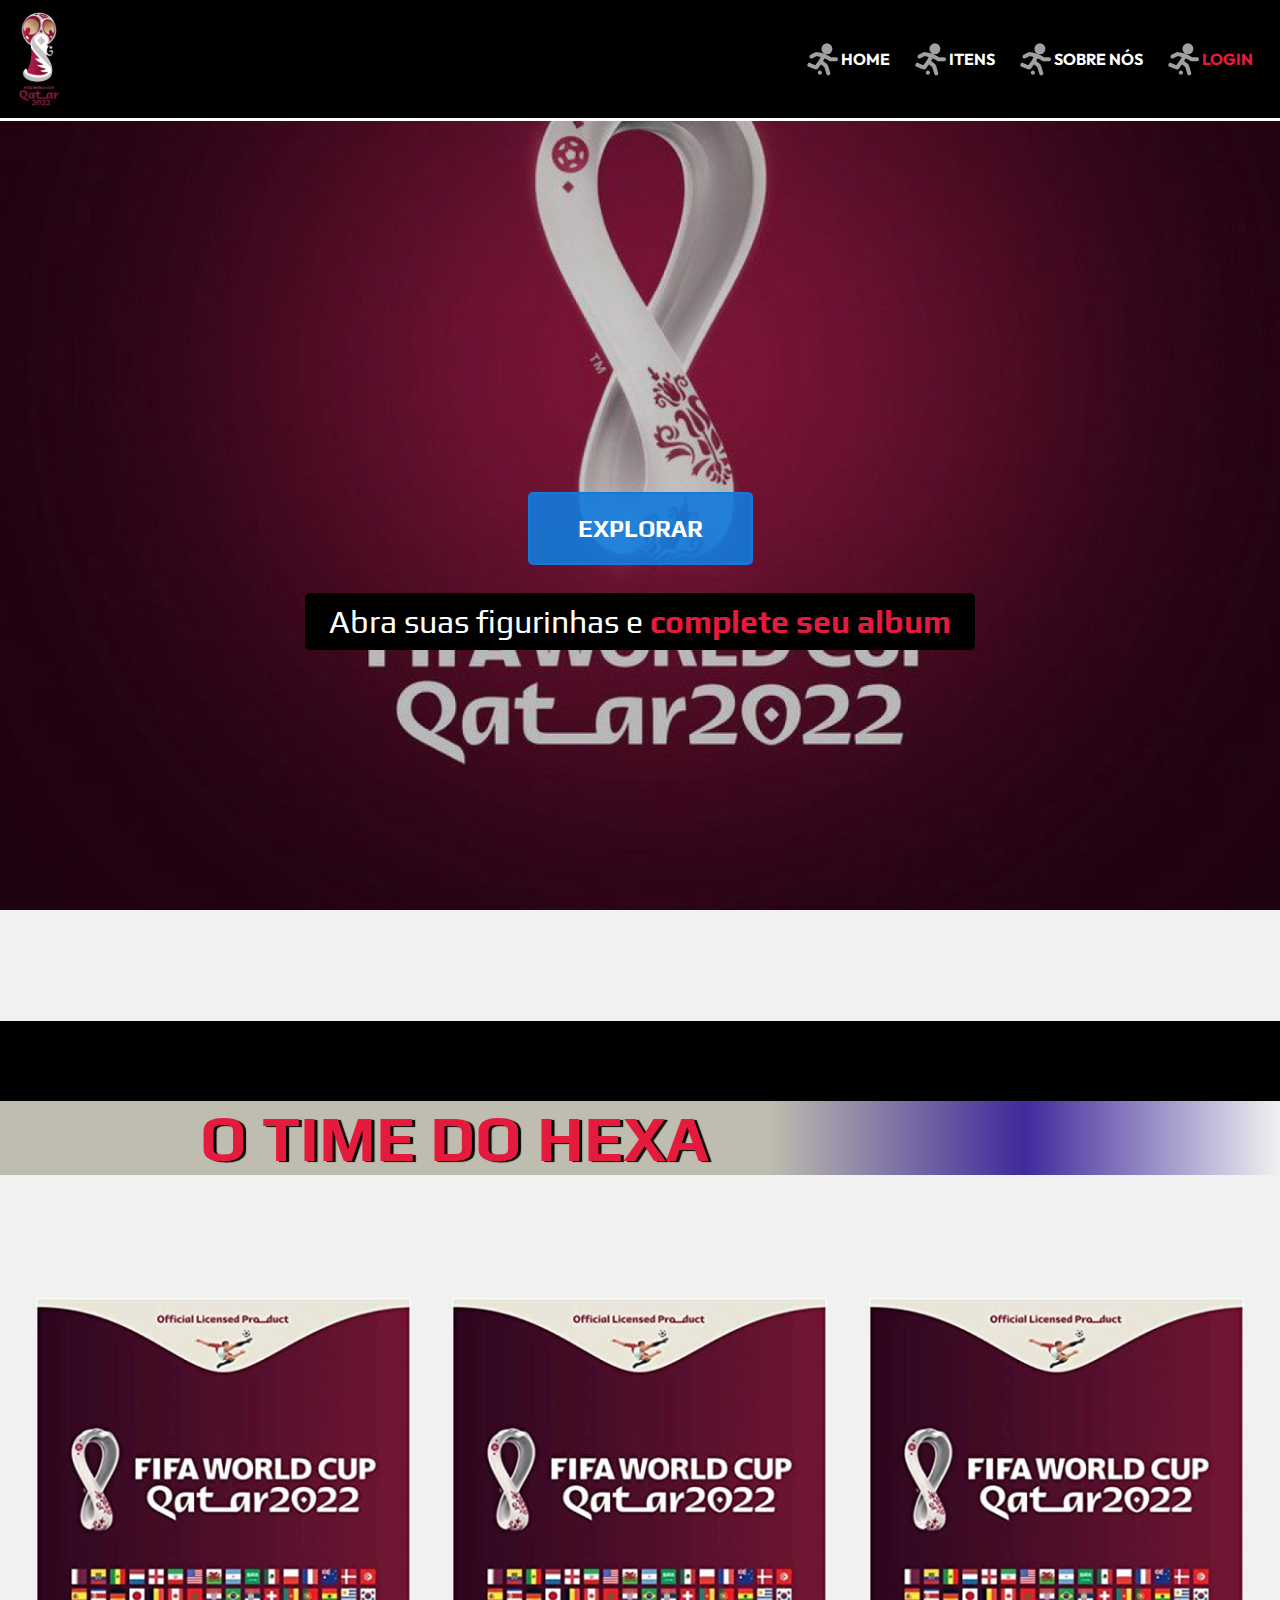
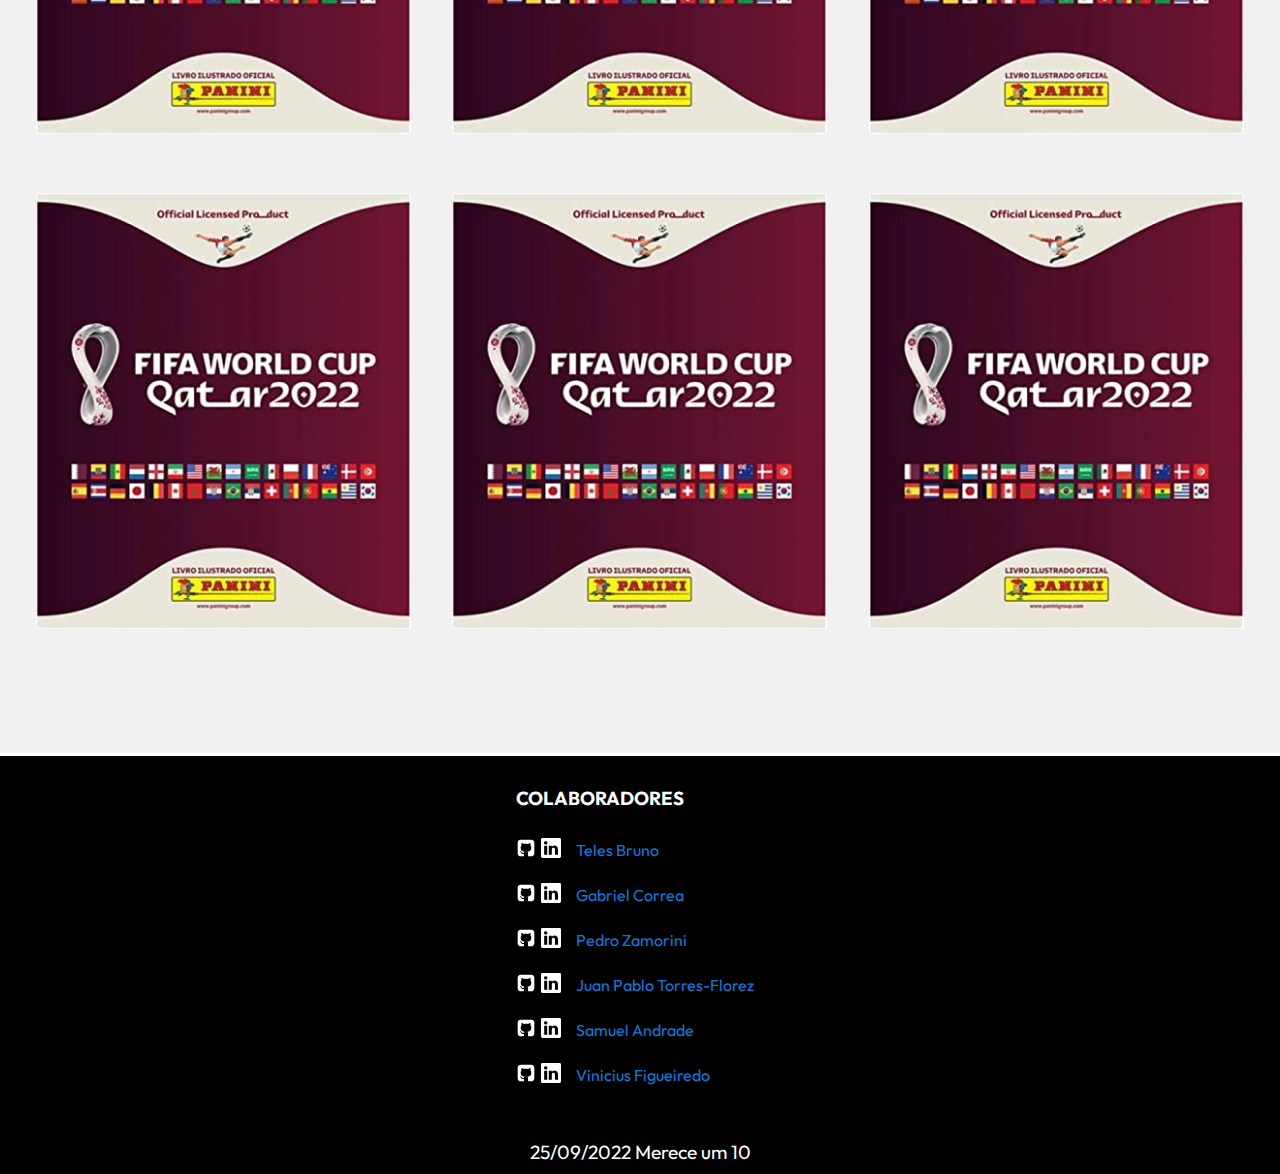
==== commit e1733f46: "fixando o header e removendo os targets dos cards" ====
--- a/index.html
+++ b/index.html
@@ -55,7 +55,7 @@
               <div class="flip-back-img">
                 <img src="./img/vini.jpg" alt="vinicius junior">
                 <div class="img-card-container">
-                  <a href="./html/vinijr.html" target="_blank" class="btn btn-card uppercase">Estatísticas</a>
+                  <a href="./html/vinijr.html" class="btn btn-card uppercase">Estatísticas</a>
                 </div>
                 <h3 class="uppercase">Atacante</h3>
               </div>
@@ -84,7 +84,7 @@
             <div class="flip-back">
               <div class="flip-back-img">
                 <img src="./img/neymar.jpg" alt="ney">
-                <a href="./html/neymar.html" target="_blank" class="btn btn-card uppercase">Estatísticas</a>
+                <a href="./html/neymar.html" class="btn btn-card uppercase">Estatísticas</a>
                 <h3 class="uppercase">Atacante</h3>
               </div>
             </div>
@@ -98,7 +98,7 @@
             <div class="flip-back">
               <div class="flip-back-img">
                 <img src="./img/gabriel.jpg" alt="gabriel">
-                <a href="html/G-Jesus.html" target="_blank" class="btn btn-card uppercase">Estatísticas</a>
+                <a href="html/G-Jesus.html" class="btn btn-card uppercase">Estatísticas</a>
                 <h3 class="uppercase">Atacante</h3>
               </div>
             </div>
@@ -112,7 +112,7 @@
             <div class="flip-back">
               <div class="flip-back-img">
                 <img src="./img/lucas.jpg" alt="Lucas Paqueta">
-                <a href="#" class="btn btn-card uppercase">Estatísticas</a>
+                <a href="html/paqueta.html" class="btn btn-card uppercase">Estatísticas</a>
                 <h3 class="uppercase meia">Meia</h3>
               </div>
             </div>
@@ -160,14 +160,14 @@
             <a href="#" target="_blank">Pedro Zamorini</a>
           </li>
           <li>
-            <a href="https://github.com/JPTF" target="_blank"><img src="../img/github.svg" alt="icone do gitub"></a>
+            <a href="https://github.com/JPTF" target="_blank"><img src="./img/github.svg" alt="icone do gitub"></a>
             <a href="https://www.linkedin.com/in/juan-pablo-torres-florez-8a699b3b" target="_blank"><img
-                src="../img/linkedi.svg" alt="icone do linkedin"></a>
+                src="./img/linkedi.svg" alt="icone do linkedin"></a>
             <a href="#">Juan Pablo Torres-Florez</a>
           </li>
           <li>
-            <a href="#" target="_blank"><img src="./img/github.svg" alt="icone do gitub"></a>
-            <a href="#" target="_blank"><img src="./img/linkedi.svg" alt="icone do linkedin"></a>
+            <a href="https://github.com/Samuel-Andrade01" target="_blank"><img src="./img/github.svg" alt="icone do gitub"></a>
+            <a href="https://www.linkedin.com/in/samuel-andrade-7a63101ba/" target="_blank"><img src="./img/linkedi.svg" alt="icone do linkedin"></a>
             <a href="#" target="_blank">Samuel Andrade</a>
           </li>
           <li>
